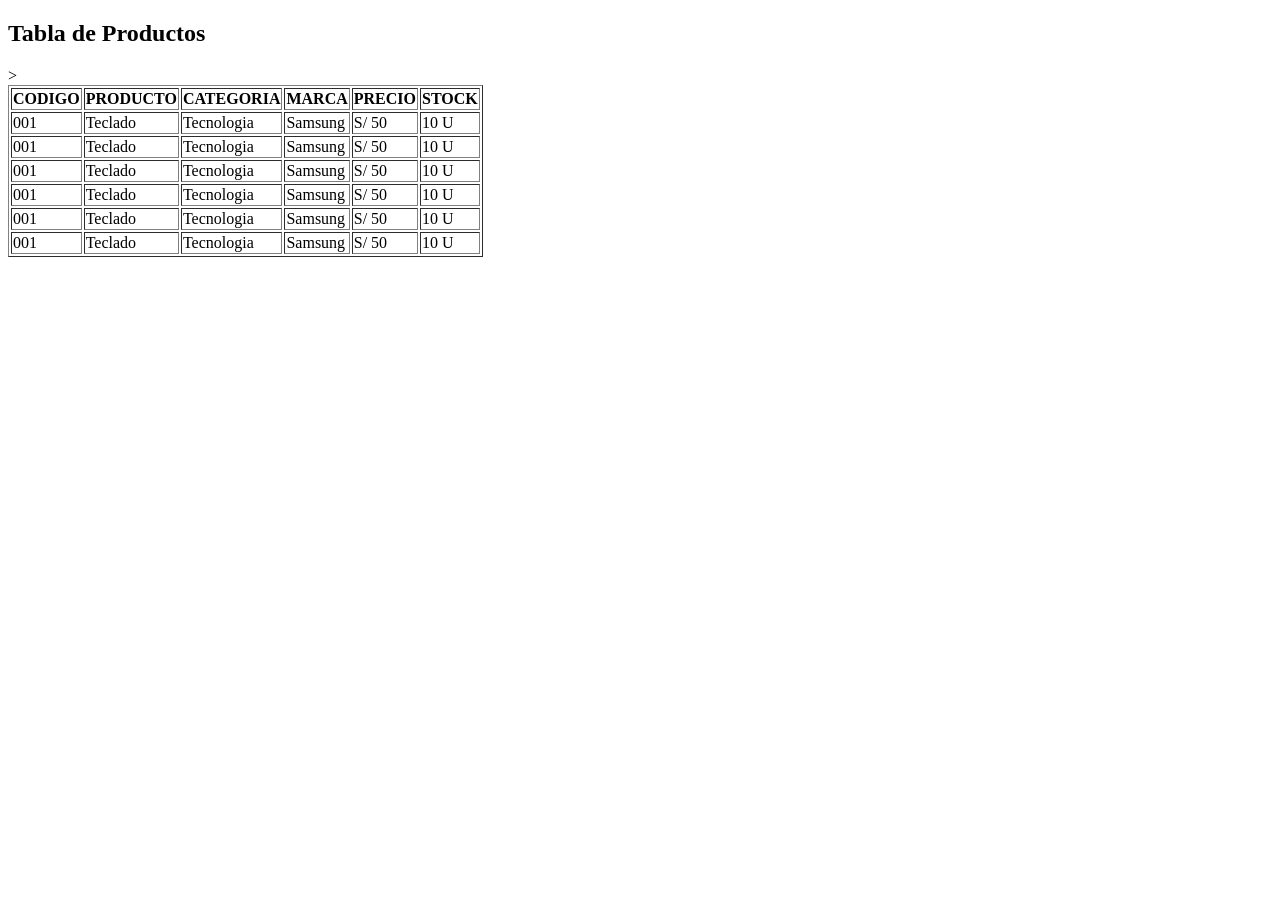
==== Practica/index1.html @ c7963440 "Agregando archivos de practica 0.1" ====
<!DOCTYPE html>
<html lang="en">
<head>
    <meta charset="UTF-8">
    <meta name="viewport" content="width=device-width, initial-scale=1.0">
    <title>Tabla de Productos   </title>
</head>
<body>
    <h2>Tabla de Productos</h2>
    <table border="1">
        <tr>
        <th>CODIGO</th>
        <th>PRODUCTO</th>
        <th>CATEGORIA</th>
        <th>MARCA</th>
        <th>PRECIO</th>
        <th>STOCK</th
        </tr>
>  
        <tr>
            <td>001</td>
            <td>Teclado</td>
            <td>Tecnologia</td>
            <td>Samsung</td>
            <td> S/ 50</td>
            <td> 10 U</td>
        </tr>   
        <tr>
            <td>001</td>
            <td>Teclado</td>
            <td>Tecnologia</td>
            <td>Samsung</td>
            <td> S/ 50</td>
            <td> 10 U</td>
        </tr>             
        <tr>
            <td>001</td>
            <td>Teclado</td>
            <td>Tecnologia</td>
            <td>Samsung</td>
            <td> S/ 50</td>
            <td> 10 U</td>
        </tr>
        <tr>
            <td>001</td>
            <td>Teclado</td>
            <td>Tecnologia</td>
            <td>Samsung</td>
            <td> S/ 50</td>
            <td> 10 U</td>
        </tr>                
        <tr>
            <td>001</td>
            <td>Teclado</td>
            <td>Tecnologia</td>
            <td>Samsung</td>
            <td> S/ 50</td>
            <td> 10 U</td>
        </tr>
        <tr>
            <td>001</td>
            <td>Teclado</td>
            <td>Tecnologia</td>
            <td>Samsung</td>
            <td> S/ 50</td>
            <td> 10 U</td>
        </tr>                
    </table>
</body>
</html>
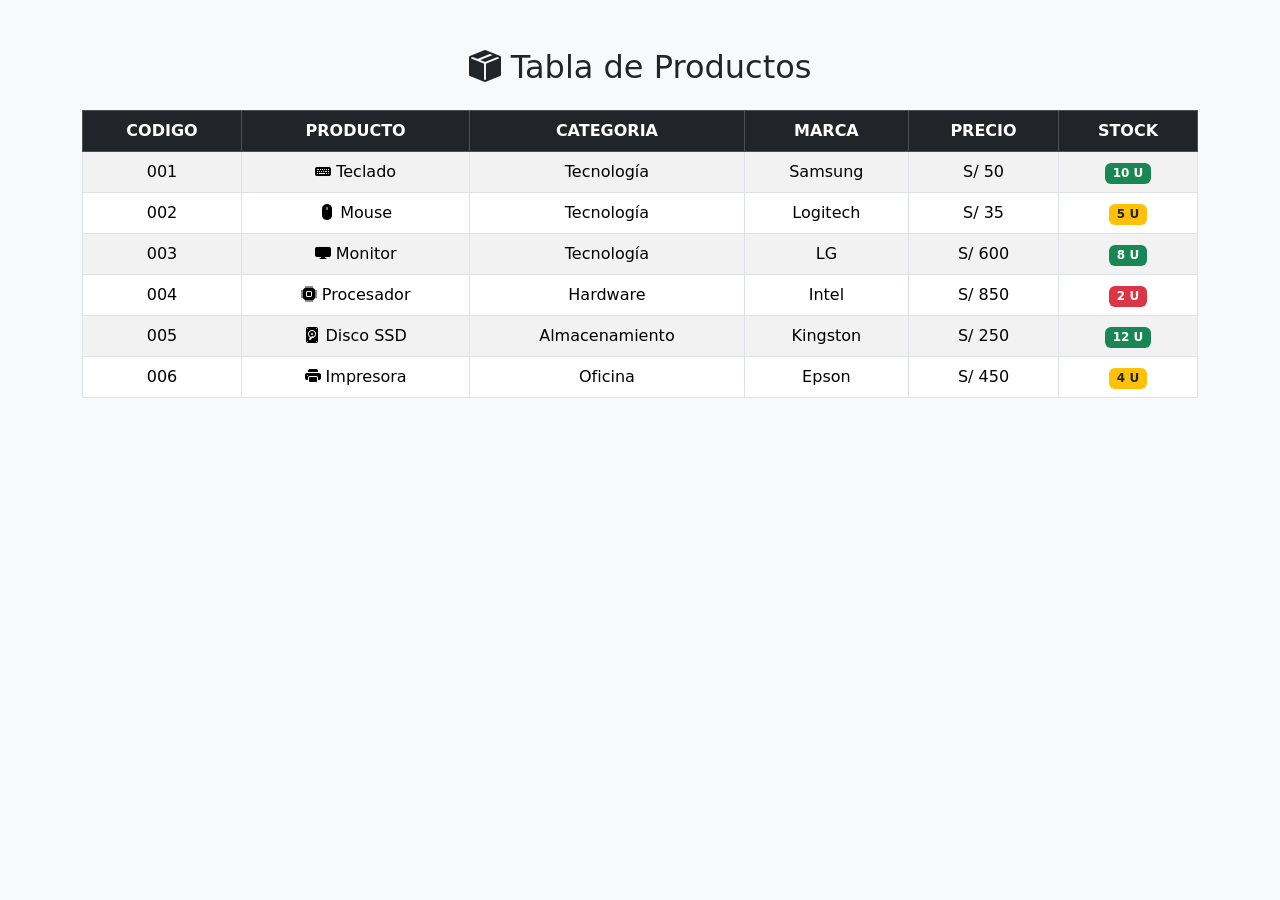
==== commit 1167495b: "Agrege los archivos en v0.4" ====
--- a/Practica/index1.html
+++ b/Practica/index1.html
@@ -1,70 +1,143 @@
 <!DOCTYPE html>
-<html lang="en">
+<html lang="es">
 <head>
     <meta charset="UTF-8">
     <meta name="viewport" content="width=device-width, initial-scale=1.0">
-    <title>Tabla de Productos   </title>
+
+    <!-- Bootstrap -->
+    <link href="https://cdn.jsdelivr.net/npm/bootstrap@5.3.7/dist/css/bootstrap.min.css" rel="stylesheet">
+
+    <!-- Bootstrap Icons -->
+    <link rel="stylesheet"
+    href="https://cdn.jsdelivr.net/npm/bootstrap-icons@1.13.1/font/bootstrap-icons.min.css">
+
+    <title>Tabla de Productos</title>
 </head>
-<body>
-    <h2>Tabla de Productos</h2>
-    <table border="1">
-        <tr>
-        <th>CODIGO</th>
-        <th>PRODUCTO</th>
-        <th>CATEGORIA</th>
-        <th>MARCA</th>
-        <th>PRECIO</th>
-        <th>STOCK</th
-        </tr>
->  
-        <tr>
-            <td>001</td>
-            <td>Teclado</td>
-            <td>Tecnologia</td>
-            <td>Samsung</td>
-            <td> S/ 50</td>
-            <td> 10 U</td>
-        </tr>   
-        <tr>
-            <td>001</td>
-            <td>Teclado</td>
-            <td>Tecnologia</td>
-            <td>Samsung</td>
-            <td> S/ 50</td>
-            <td> 10 U</td>
-        </tr>             
-        <tr>
-            <td>001</td>
-            <td>Teclado</td>
-            <td>Tecnologia</td>
-            <td>Samsung</td>
-            <td> S/ 50</td>
-            <td> 10 U</td>
-        </tr>
-        <tr>
-            <td>001</td>
-            <td>Teclado</td>
-            <td>Tecnologia</td>
-            <td>Samsung</td>
-            <td> S/ 50</td>
-            <td> 10 U</td>
-        </tr>                
-        <tr>
-            <td>001</td>
-            <td>Teclado</td>
-            <td>Tecnologia</td>
-            <td>Samsung</td>
-            <td> S/ 50</td>
-            <td> 10 U</td>
-        </tr>
-        <tr>
-            <td>001</td>
-            <td>Teclado</td>
-            <td>Tecnologia</td>
-            <td>Samsung</td>
-            <td> S/ 50</td>
-            <td> 10 U</td>
-        </tr>                
-    </table>
+<body class="bg-light">
+
+    <div class="container mt-5">
+
+        <h2 class="text-center mb-4">
+            <i class="bi bi-box-seam-fill"></i>
+            Tabla de Productos
+        </h2>
+
+        <table class="table table-bordered table-hover table-striped text-center align-middle">
+
+            <thead class="table-dark">
+                <tr>
+                    <th>CODIGO</th>
+                    <th>PRODUCTO</th>
+                    <th>CATEGORIA</th>
+                    <th>MARCA</th>
+                    <th>PRECIO</th>
+                    <th>STOCK</th>
+                </tr>
+            </thead>
+
+            <tbody>
+
+                <tr>
+                    <td>001</td>
+                    <td>
+                        <i class="bi bi-keyboard-fill"></i>
+                        Teclado
+                    </td>
+                    <td>Tecnología</td>
+                    <td>Samsung</td>
+                    <td>S/ 50</td>
+                    <td>
+                        <span class="badge bg-success">
+                            10 U
+                        </span>
+                    </td>
+                </tr>
+
+                <tr>
+                    <td>002</td>
+                    <td>
+                        <i class="bi bi-mouse-fill"></i>
+                        Mouse
+                    </td>
+                    <td>Tecnología</td>
+                    <td>Logitech</td>
+                    <td>S/ 35</td>
+                    <td>
+                        <span class="badge bg-warning text-dark">
+                            5 U
+                        </span>
+                    </td>
+                </tr>
+
+                <tr>
+                    <td>003</td>
+                    <td>
+                        <i class="bi bi-display-fill"></i>
+                        Monitor
+                    </td>
+                    <td>Tecnología</td>
+                    <td>LG</td>
+                    <td>S/ 600</td>
+                    <td>
+                        <span class="badge bg-success">
+                            8 U
+                        </span>
+                    </td>
+                </tr>
+
+                <tr>
+                    <td>004</td>
+                    <td>
+                        <i class="bi bi-cpu-fill"></i>
+                        Procesador
+                    </td>
+                    <td>Hardware</td>
+                    <td>Intel</td>
+                    <td>S/ 850</td>
+                    <td>
+                        <span class="badge bg-danger">
+                            2 U
+                        </span>
+                    </td>
+                </tr>
+
+                <tr>
+                    <td>005</td>
+                    <td>
+                        <i class="bi bi-device-hdd-fill"></i>
+                        Disco SSD
+                    </td>
+                    <td>Almacenamiento</td>
+                    <td>Kingston</td>
+                    <td>S/ 250</td>
+                    <td>
+                        <span class="badge bg-success">
+                            12 U
+                        </span>
+                    </td>
+                </tr>
+
+                <tr>
+                    <td>006</td>
+                    <td>
+                        <i class="bi bi-printer-fill"></i>
+                        Impresora
+                    </td>
+                    <td>Oficina</td>
+                    <td>Epson</td>
+                    <td>S/ 450</td>
+                    <td>
+                        <span class="badge bg-warning text-dark">
+                            4 U
+                        </span>
+                    </td>
+                </tr>
+
+            </tbody>
+
+        </table>
+
+    </div>
+
 </body>
 </html>
